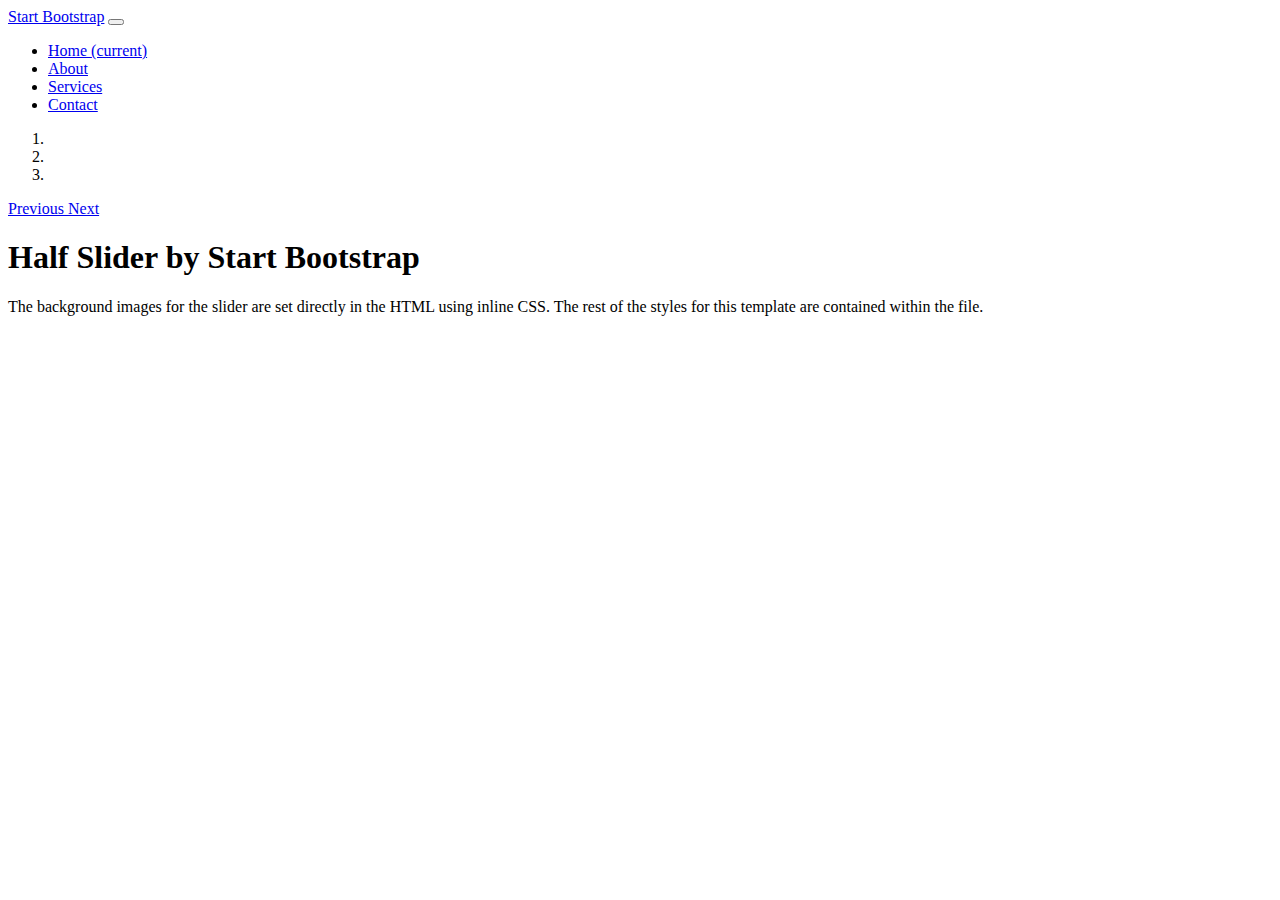
==== index.html @ f0fb5073 "devportfolio" ====
<!DOCTYPE html>
<html lang="en">

<head>

    <meta charset="utf-8">
    <meta name="viewport" content="width=device-width, initial-scale=1, shrink-to-fit=no">
    <meta name="description" content="">
    <meta name="author" content="">

    <title>Half Slider - Start Bootstrap Template</title>

    <!-- Bootstrap core CSS -->
    <link href="vendor/bootstrap/css/bootstrap.min.css" rel="stylesheet">

    <!-- Custom styles for this template -->
    <link href="css/half-slider.css" rel="stylesheet">

</head>

<body>

<!-- Navigation -->
<nav class="navbar navbar-expand-lg navbar-dark bg-dark fixed-top">
    <div class="container">
        <a class="navbar-brand" href="#">Start Bootstrap</a>
        <button class="navbar-toggler" type="button" data-toggle="collapse" data-target="#navbarResponsive" aria-controls="navbarResponsive" aria-expanded="false" aria-label="Toggle navigation">
            <span class="navbar-toggler-icon"></span>
        </button>
        <div class="collapse navbar-collapse" id="navbarResponsive">
            <ul class="navbar-nav ml-auto">
                <li class="nav-item active">
                    <a class="nav-link" href="#">Home
                        <span class="sr-only">(current)</span>
                    </a>
                </li>
                <li class="nav-item">
                    <a class="nav-link" href="#">About</a>
                </li>
                <li class="nav-item">
                    <a class="nav-link" href="#">Services</a>
                </li>
                <li class="nav-item">
                    <a class="nav-link" href="#">Contact</a>
                </li>
            </ul>
        </div>
    </div>
</nav>

<header>
    <div id="carouselExampleIndicators" class="carousel slide" data-ride="carousel">
        <ol class="carousel-indicators">
            <li data-target="#carouselExampleIndicators" data-slide-to="0" class="active"></li>
            <li data-target="#carouselExampleIndicators" data-slide-to="1"></li>
            <li data-target="#carouselExampleIndicators" data-slide-to="2"></li>
        </ol>

        <a class="carousel-control-prev" href="#carouselExampleIndicators" role="button" data-slide="prev">
            <span class="carousel-control-prev-icon" aria-hidden="true"></span>
            <span class="sr-only">Previous</span>
        </a>
        <a class="carousel-control-next" href="#carouselExampleIndicators" role="button" data-slide="next">
            <span class="carousel-control-next-icon" aria-hidden="true"></span>
            <span class="sr-only">Next</span>
        </a>
    </div>
</header>

<!-- Page Content -->
<section class="py-5">
    <div class="container">
        <h1>Half Slider by Start Bootstrap</h1>
        <p>The background images for the slider are set directly in the HTML using inline CSS. The rest of the styles for this template are contained within the

            file.</p>
    </div>
</section>
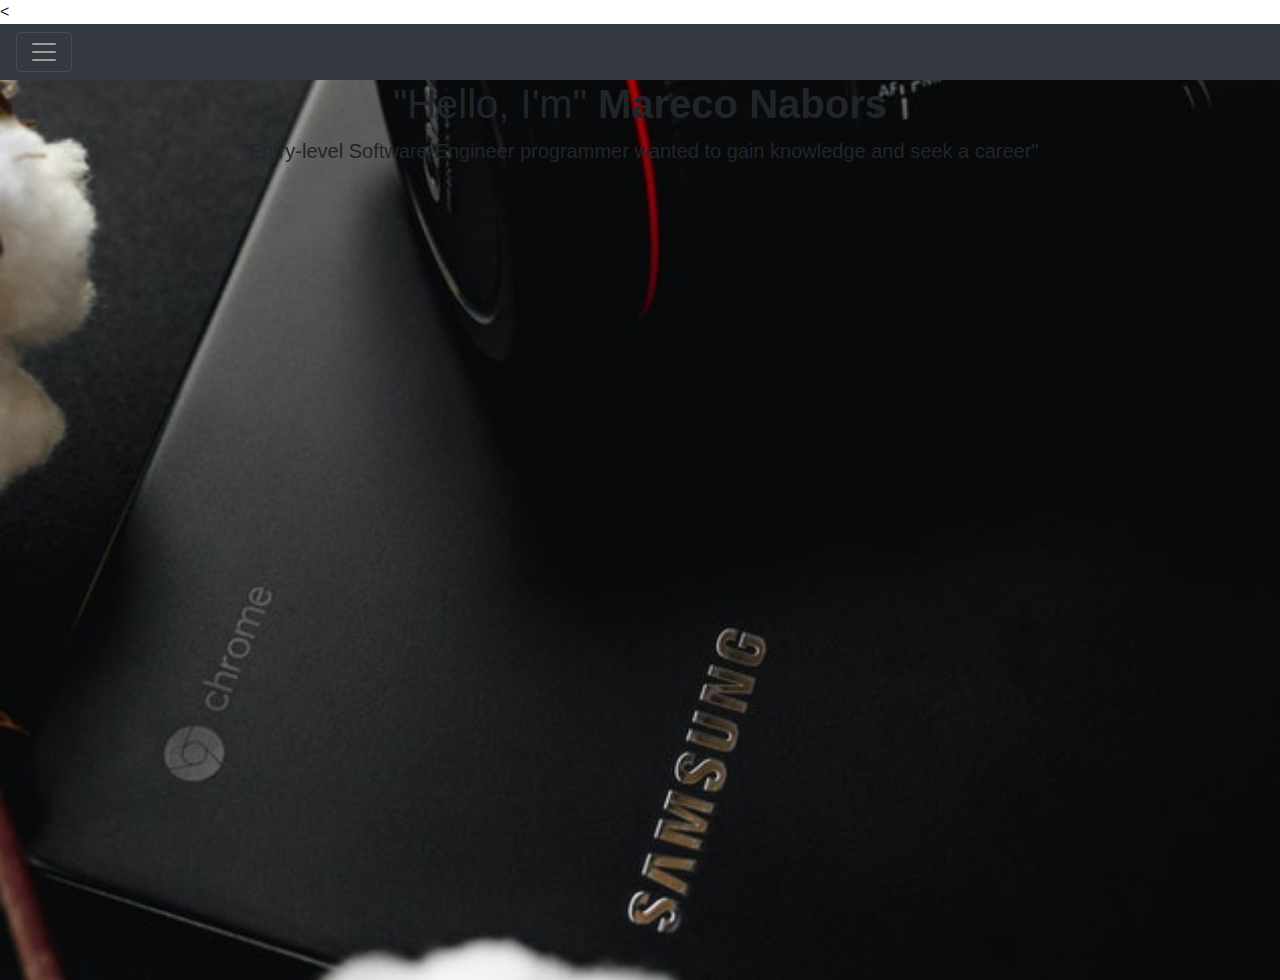
==== commit 38f46f0c: "correct error" ====
--- a/index.html
+++ b/index.html
@@ -1,80 +1,93 @@
 <!DOCTYPE html>
 <html lang="en">
-
 <head>
-
-    <meta charset="utf-8">
-    <meta name="viewport" content="width=device-width, initial-scale=1, shrink-to-fit=no">
-    <meta name="description" content="">
-    <meta name="author" content="">
-
-    <title>Half Slider - Start Bootstrap Template</title>
-
-    <!-- Bootstrap core CSS -->
-    <link href="vendor/bootstrap/css/bootstrap.min.css" rel="stylesheet">
-
-    <!-- Custom styles for this template -->
-    <link href="css/half-slider.css" rel="stylesheet">
-
+    <title>WebPage</title>
+    <meta charset="UTF-8">
+    <title>PORTFOLIO</title>
+    <link rel="stylesheet" href="style%20v2.css">
+    <link rel="stylesheet" href="https://stackpath.bootstrapcdn.com/bootstrap/4.1.3/css/bootstrap.min.css">
+    <link rel="stylesheet" href="https://maxcdn.bootstrapcdn.com/bootstrap/4.1.3/css/bootstrap.min.css">
+    <
 </head>
-
 <body>
 
-<!-- Navigation -->
-<nav class="navbar navbar-expand-lg navbar-dark bg-dark fixed-top">
-    <div class="container">
-        <a class="navbar-brand" href="#">Start Bootstrap</a>
-        <button class="navbar-toggler" type="button" data-toggle="collapse" data-target="#navbarResponsive" aria-controls="navbarResponsive" aria-expanded="false" aria-label="Toggle navigation">
+<div class="pos-f-t">
+    <div class="collapse" id="navbarToggleExternalContent">
+        <div class="bg-dark p-4">
+            <h4 class="text-white"> Content</h4>
+            <nav class="navbar navbar-expand-lg navbar-light bg-light">
+                <button class="navbar-toggler" type="button" data-toggle="collapse" data-target="#navbarNavDropdown"
+                        aria-controls="navbarNavDropdown" aria-expanded="false" aria-label="Toggle navigation">
+                    <span class="navbar-toggler-icon"></span>
+                </button>
+                <div class="collapse navbar-collapse" id="navbarNavDropdown">
+                    <ul class="navbar-nav">
+                        <li class="nav-item active">
+                            <a class="nav-link" href="index%20v2.html">HOME<span class="sr-only">(current)</span></a>
+                        </li>
+                        <li class="nav-item">
+                            <a class="nav-link" href="aboutme.html">ABOUT ME</a>
+                        </li>
+                        <li class="nav-item">
+                            <a class="nav-link" href="resume.html">RESUME</a>
+                        </li>
+                        <li class="nav-item">
+                            <a class="nav-link" href="contactus.html">CONTACT US</a>
+                        </li>
+                        <li class="nav-item">
+                            <a class="nav-link" href="project.html">PROJECT EXAMPLES</a>
+                        </li>
+                        <li class="nav-item dropdown">
+                            <a class="nav-link dropdown-toggle" href="#" id="navbarDropdownMenuLink"
+                               data-toggle="dropdown" aria-haspopup="true" aria-expanded="false">
+                                Reflection
+                            </a>
+                            <div class="dropdown-menu" aria-labelledby="navbarDropdownMenuLink">
+                                <a class="dropdown-item" href="vision.html">VISION</a>
+                            </div>
+                        </li>
+                    </ul>
+                </div>
+
+            </nav>
+        </div>
+    </div>
+    <nav class="navbar navbar-dark bg-dark">
+        <button class="navbar-toggler" type="button" data-toggle="collapse" data-target="#navbarToggleExternalContent"
+                aria-controls="navbarToggleExternalContent" aria-expanded="false" aria-label="Toggle navigation">
             <span class="navbar-toggler-icon"></span>
         </button>
-        <div class="collapse navbar-collapse" id="navbarResponsive">
-            <ul class="navbar-nav ml-auto">
-                <li class="nav-item active">
-                    <a class="nav-link" href="#">Home
-                        <span class="sr-only">(current)</span>
-                    </a>
-                </li>
-                <li class="nav-item">
-                    <a class="nav-link" href="#">About</a>
-                </li>
-                <li class="nav-item">
-                    <a class="nav-link" href="#">Services</a>
-                </li>
-                <li class="nav-item">
-                    <a class="nav-link" href="#">Contact</a>
-                </li>
-            </ul>
+    </nav>
+</div>
+
+</nav>
+<section class="site-hero" style="background-image: url(images/photo-1522206024047-9c925421675b.jpeg)"; id="section-home" data-stellar-background-ratio="1.5">
+
+
+<div class="container">
+    <div class="row intro-text align-items-center justify-content-center">
+        <div class="col-md-10 text-center">
+            <h1 class="site-heading site-animate fadeInUp site-animated">
+                "Hello, I'm"
+                <strong>Mareco Nabors</strong>
+            </h1>
+            <p class="lead site-subheading mb-4 site-animate fadeInUp site-animated">
+                "Entry-level Software-Engineer programmer wanted to gain knowledge and seek a career"
+            </p>
         </div>
     </div>
-</nav>
-
-<header>
-    <div id="carouselExampleIndicators" class="carousel slide" data-ride="carousel">
-        <ol class="carousel-indicators">
-            <li data-target="#carouselExampleIndicators" data-slide-to="0" class="active"></li>
-            <li data-target="#carouselExampleIndicators" data-slide-to="1"></li>
-            <li data-target="#carouselExampleIndicators" data-slide-to="2"></li>
-        </ol>
-
-        <a class="carousel-control-prev" href="#carouselExampleIndicators" role="button" data-slide="prev">
-            <span class="carousel-control-prev-icon" aria-hidden="true"></span>
-            <span class="sr-only">Previous</span>
-        </a>
-        <a class="carousel-control-next" href="#carouselExampleIndicators" role="button" data-slide="next">
-            <span class="carousel-control-next-icon" aria-hidden="true"></span>
-            <span class="sr-only">Next</span>
-        </a>
-    </div>
-</header>
-
-<!-- Page Content -->
-<section class="py-5">
-    <div class="container">
-        <h1>Half Slider by Start Bootstrap</h1>
-        <p>The background images for the slider are set directly in the HTML using inline CSS. The rest of the styles for this template are contained within the
-
-            file.</p>
-    </div>
+</div>
 </section>
 
-
+<script src="https://code.jquery.com/jquery-3.3.1.slim.min.js"
+        integrity="sha384-q8i/X+965DzO0rT7abK41JStQIAqVgRVzpbzo5smXKp4YfRvH+8abtTE1Pi6jizo"
+        crossorigin="anonymous"></script>
+<script src="https://cdnjs.cloudflare.com/ajax/libs/popper.js/1.14.3/umd/popper.min.js"
+        integrity="sha384-ZMP7rVo3mIykV+2+9J3UJ46jBk0WLaUAdn689aCwoqbBJiSnjAK/l8WvCWPIPm49"
+        crossorigin="anonymous"></script>
+<script src="https://stackpath.bootstrapcdn.com/bootstrap/4.1.3/js/bootstrap.min.js"
+        integrity="sha384-ChfqqxuZUCnJSK3+MXmPNIyE6ZbWh2IMqE241rYiqJxyMiZ6OW/JmZQ5stwEULTy"
+        crossorigin="anonymous"></script>
+</body>
+</body>
+</html>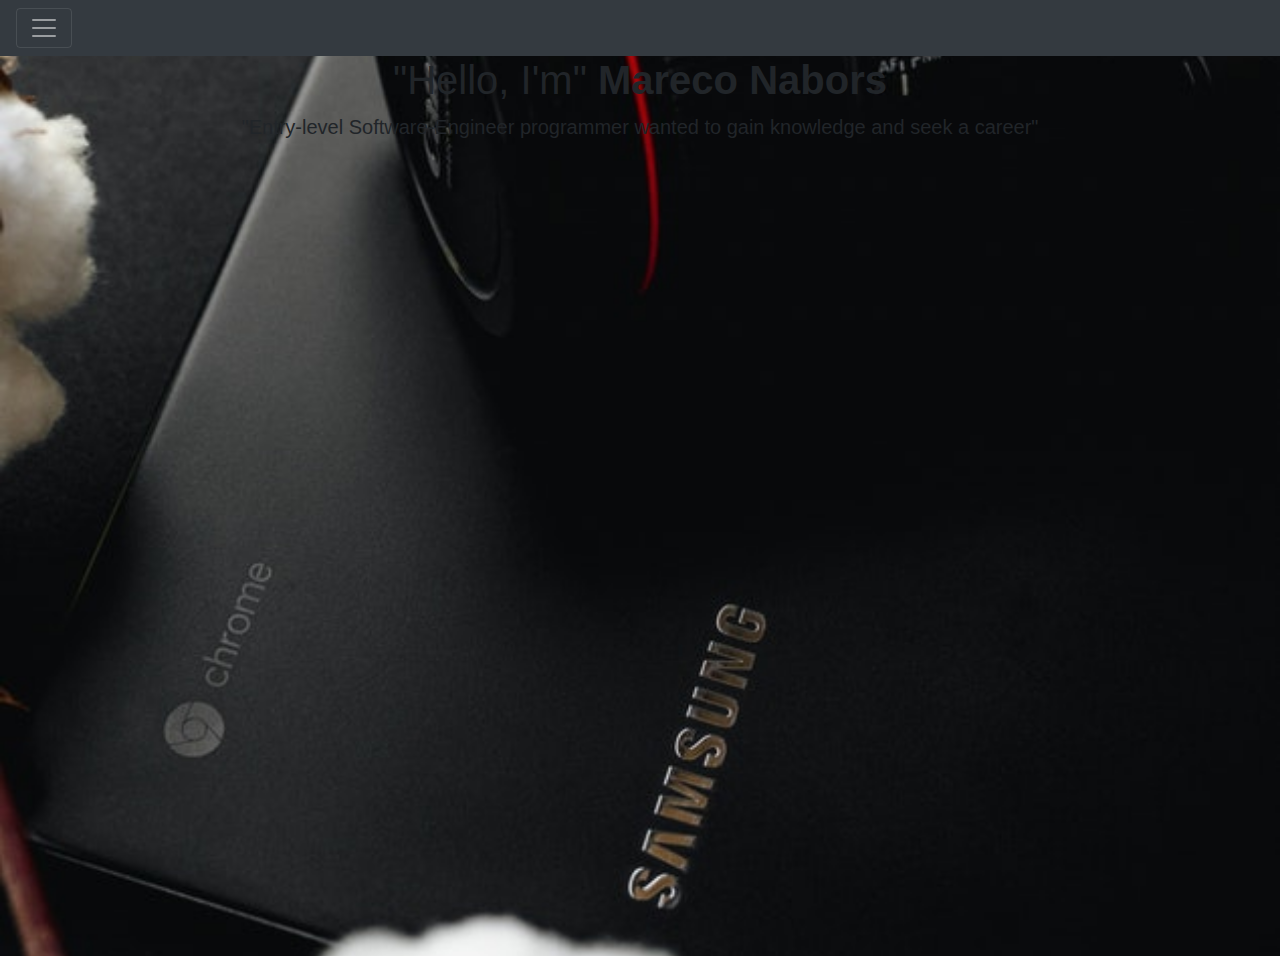
==== commit 2bfda6aa: "mod html" ====
--- a/index.html
+++ b/index.html
@@ -4,10 +4,10 @@
     <title>WebPage</title>
     <meta charset="UTF-8">
     <title>PORTFOLIO</title>
-    <link rel="stylesheet" href="style%20v2.css">
+    <link rel="stylesheet" href="stylev2.css">
     <link rel="stylesheet" href="https://stackpath.bootstrapcdn.com/bootstrap/4.1.3/css/bootstrap.min.css">
     <link rel="stylesheet" href="https://maxcdn.bootstrapcdn.com/bootstrap/4.1.3/css/bootstrap.min.css">
-    <
+
 </head>
 <body>
 
@@ -23,7 +23,7 @@
                 <div class="collapse navbar-collapse" id="navbarNavDropdown">
                     <ul class="navbar-nav">
                         <li class="nav-item active">
-                            <a class="nav-link" href="index%20v2.html">HOME<span class="sr-only">(current)</span></a>
+                            <a class="nav-link" href="index.html">HOME<span class="sr-only">(current)</span></a>
                         </li>
                         <li class="nav-item">
                             <a class="nav-link" href="aboutme.html">ABOUT ME</a>
--- a/stylev2.css
+++ b/stylev2.css
@@ -0,0 +1,36 @@
+element.style{
+    background-image: url(images/photo-1522206024047-9c925421675b.jpeg);
+}
+.site-hero{
+    height: 100vh;
+    min-height: 900px;
+}
+.site-hero {
+    background-color: #ccc;
+    background-size: cover;
+    background-position: center center;
+    background-repeat: no-repeat;
+    position: relative;
+    overflow: hidden;
+}
+h1 .site-heading .site-animate .fadeInUp .site-animated {
+position: absolute;
+    left: 50%;
+    top: 50%;
+    transform: translateX(-50%) translateY(-50%);
+
+}
+div #contact-form{
+    width: 85%;
+
+}
+.form-control{
+    margin-left: 25px;
+    margin-right: 25px;
+    margin-top: 25px;
+
+
+}
+.form-control-submit{
+    height: 35px;
+}